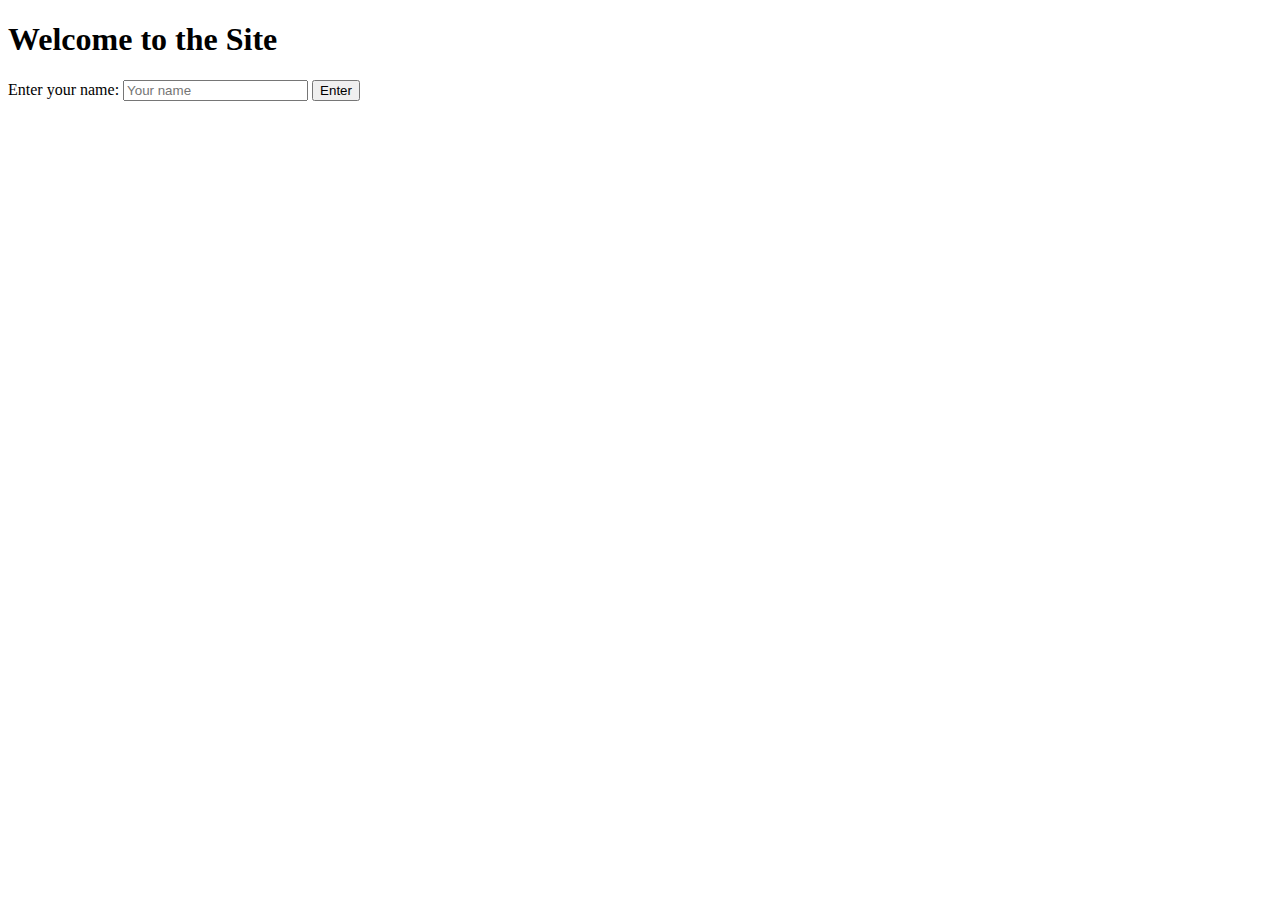
==== index3.html @ 98a074a7 "Add files via upload" ====
<!DOCTYPE html>
<html lang="en">
<head>
    <meta charset="UTF-8">
    <meta name="viewport" content="width=device-width, initial-scale=1.0">
    <title>Enter Site</title>
</head>
<body>
    <h1>Welcome to the Site</h1>
    <form id="nameForm">
        <label for="nameInput">Enter your name:</label>
        <input type="text" id="nameInput" placeholder="Your name" required>
        <button type="submit">Enter</button>
    </form>
    <p id="message"></p>

    <script src="index1.js"></script>
</body>
</html>
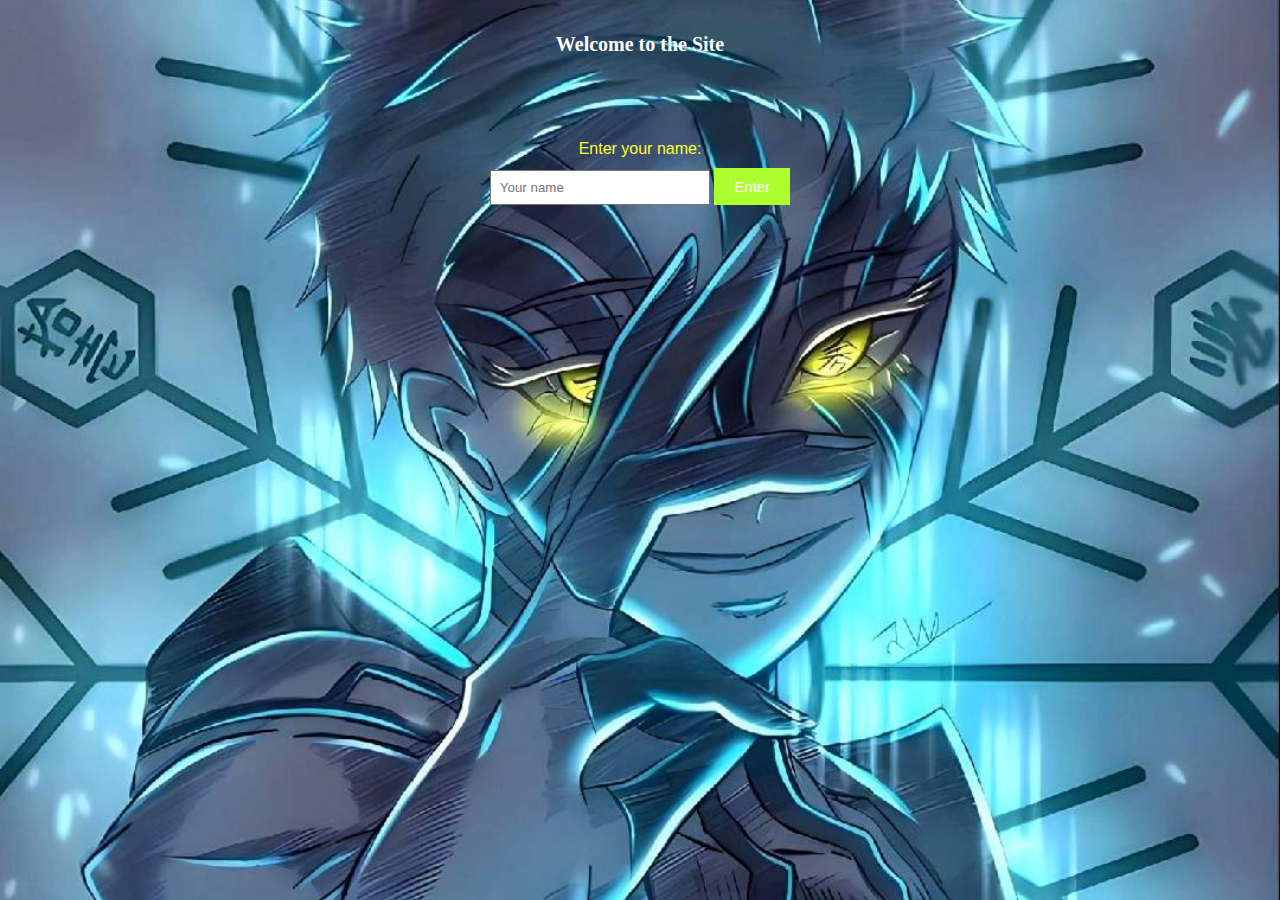
==== commit e2391b61: "Add files via upload" ====
--- a/index3.html
+++ b/index3.html
@@ -1,12 +1,28 @@
 <!DOCTYPE html>
 <html lang="en">
 <head>
+  <link rel="stylesheet" href="style4.css"></link>
     <meta charset="UTF-8">
     <meta name="viewport" content="width=device-width, initial-scale=1.0">
     <title>Enter Site</title>
 </head>
+<style>
+body  {
+  background-image: url("2.jpg");
+ width: 100%;
+  background-position: center;
+  background-size: cover;
+  height: 100vh;
+}
+</style>
+
+  
+ <div class="tyr"><h1>Welcome to the Site</h1>
+ </div>
+ 
+ <section>
 <body>
-    <h1>Welcome to the Site</h1>
+ 
     <form id="nameForm">
         <label for="nameInput">Enter your name:</label>
         <input type="text" id="nameInput" placeholder="Your name" required>
@@ -15,5 +31,6 @@
     <p id="message"></p>
 
     <script src="index1.js"></script>
+ </section>
 </body>
 </html>
--- a/style4.css
+++ b/style4.css
@@ -0,0 +1,61 @@
+/* style4.css */
+
+body {
+  font-family: Arial, sans-serif;
+  margin: 0;
+  padding: 0;
+}
+
+.tyr {
+  
+  padding: 20px;
+  text-align: center;
+  background: transparent;
+  color: white; /* Add this line */
+}
+
+
+h1 {
+  color: white;
+  font-family: Fantasy;
+  font-size: 20px;
+}
+
+section {
+  margin-top: 50px;
+  text-align: center;
+}
+
+form {
+  display: inline-block;
+}
+
+label {
+  display: block;
+  margin-bottom: 10px;
+  color: #FFFF33;
+}
+
+input[type="text"] {
+  padding: 8px;
+  width: 200px;
+}
+
+button {
+  padding: 10px 20px;
+  background-color: greenyellow;
+  color: white;
+  border: none;
+  cursor: pointer;
+  background:;
+  font-size: 15px;
+}
+
+button:hover {
+  background-color: #45a049;
+  background: transparent;
+}
+
+#error-message {
+  color: red;
+}
